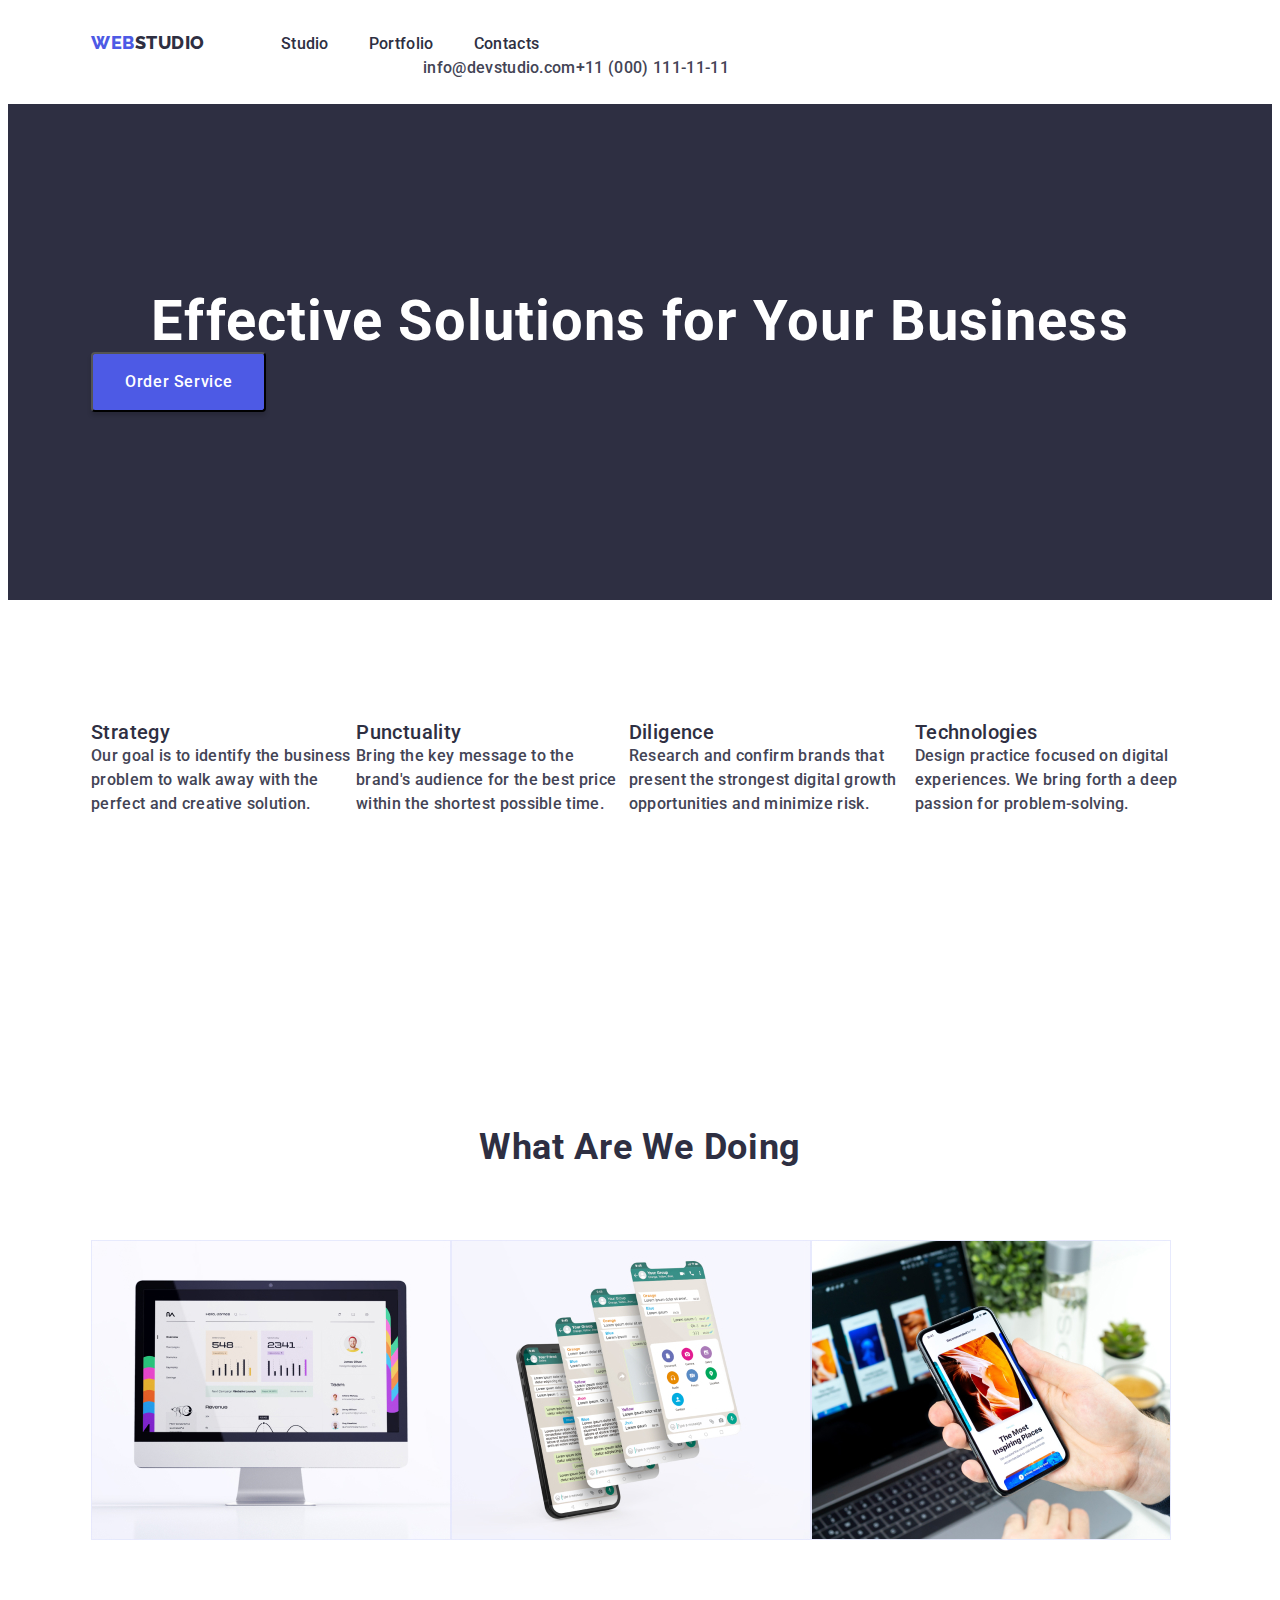
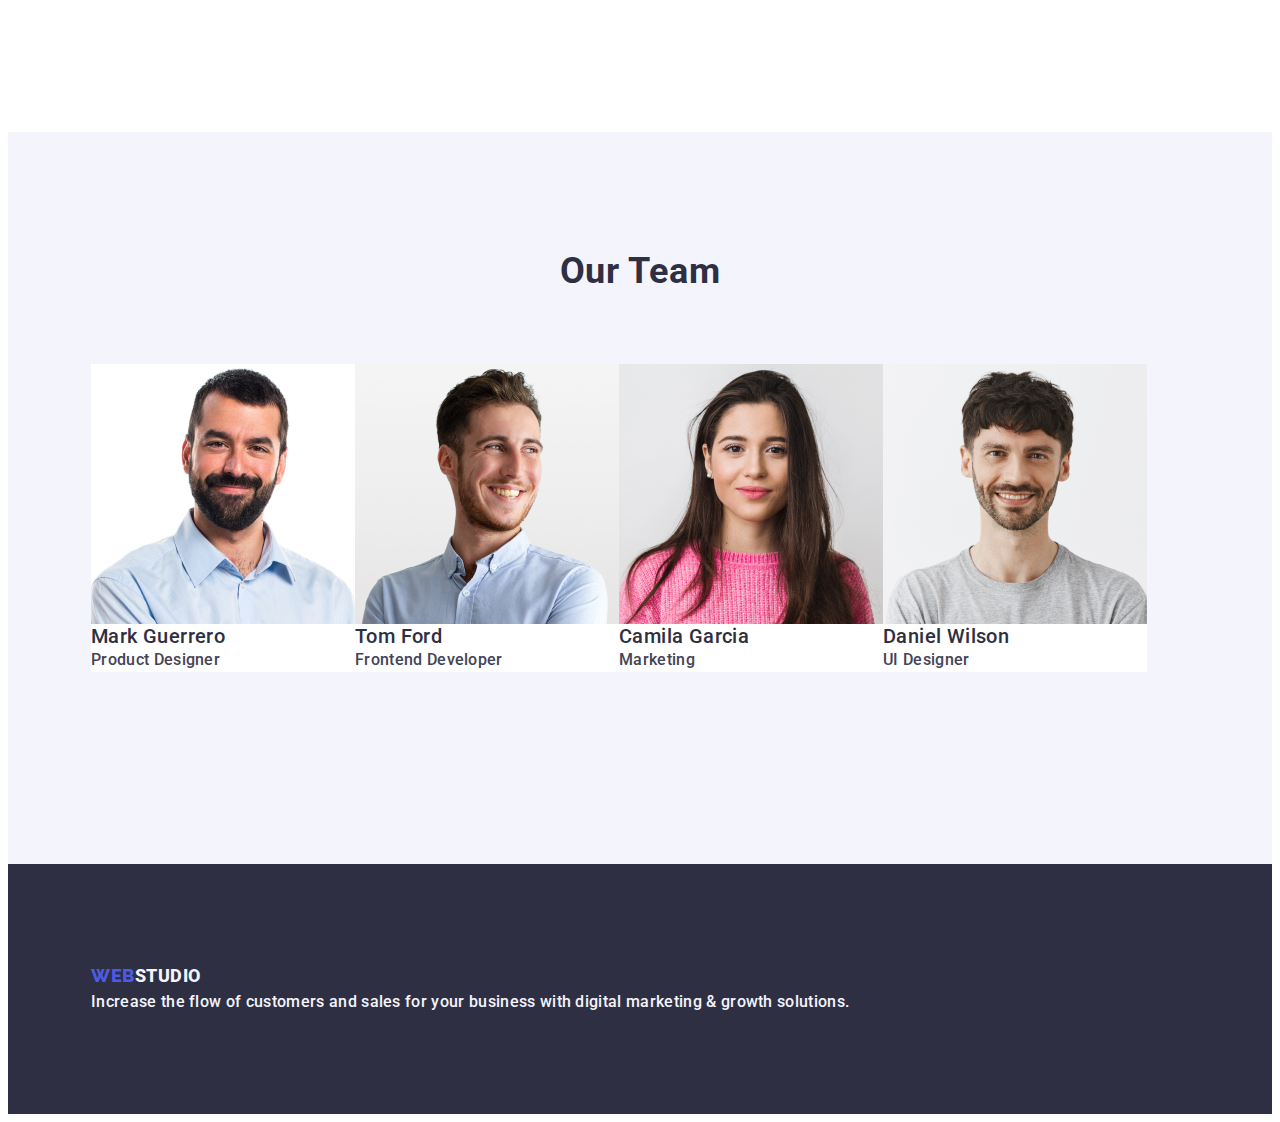
==== index.html @ ac069ff2 "last one" ====
<!DOCTYPE html>
<html lang="en">
  <head>
    <meta charset="UTF-8" />
    <meta name="viewport" content="width=device-width, initial-scale=1.0" />
    <link
      rel="stylesheet"
      href="https://cdnjs.cloudflare.com/ajax/libs/modern-normalize/2.0.0/modern-normalize.min.css"
      integrity="sha512-4xo8blKMVCiXpTaLzQSLSw3KFOVPWhm/TRtuPVc4WG6kUgjH6J03IBuG7JZPkcWMxJ5huwaBpOpnwYElP/m6wg=="
      crossorigin="anonymous"
      referrerpolicy="no-referrer"
    />
    <link rel="stylesheet" href="./css/styles.css" />
    <link rel="preconnect" href="https://fonts.googleapis.com" />
    <link rel="preconnect" href="https://fonts.gstatic.com" crossorigin />
    <link
      href="https://fonts.googleapis.com/css2?family=Raleway:wght@800&family=Roboto:wght@400;500;700;900&display=swap"
      rel="stylesheet"
    />
    <title>WebStudio</title>
  </head>
  <body>
    <header class="header">
      <div class="container">
        <nav class="list header-list">
          <a href="./index.html" class="header-logo link list"
            >Web<span class="logo-span">Studio</span></a
          >
          <ul class="list header-list">
            <li class="header-menu-item">
              <a href="./index.html" class="link">Studio</a>
            </li>
            <li class="header-menu-item">
              <a href="./portfolio.html" class="link">Portfolio</a>
            </li>
            <li class="header-menu-item">
              <a href="" class="link">Contacts</a>
            </li>
          </ul>
        </nav>
        <address class="address">
          <ul class="list header-list">
            <li class="header-address">
              <a href="mailto:info@devstudio.com" class="link"
                >info@devstudio.com</a
              >
            </li>
            <li class="header-address">
              <a href="tel:+110001111111" class="link">+11 (000) 111-11-11</a>
            </li>
          </ul>
        </address>
      </div>
    </header>
    <main class="main">
      <!-- Section-1 -->
      <section class="section-one">
        <div class="container">
          <h1 class="main-title">Effective Solutions for Your Business</h1>
          <button type="button" class="text-btn">Order Service</button>
        </div>
      </section>
      <!-- Section-2 -->
      <section class="section-two">
        <div class="container">
          <h2 class="visually-hidden">Tittle 2 Test</h2>
          <ul class="section-list list">
            <li>
              <h3 class="main-title-list">Strategy</h3>
              <p class="main-text">
                Our goal is to identify the business problem to walk away with
                the perfect and creative solution.
              </p>
            </li>
            <li>
              <h3 class="main-title-list">Punctuality</h3>
              <p class="main-text">
                Bring the key message to the brand's audience for the best price
                within the shortest possible time.
              </p>
            </li>
            <li>
              <h3 class="main-title-list">Diligence</h3>
              <p class="main-text">
                Research and confirm brands that present the strongest digital
                growth opportunities and minimize risk.
              </p>
            </li>
            <li>
              <h3 class="main-title-list">Technologies</h3>
              <p class="main-text">
                Design practice focused on digital experiences. We bring forth a
                deep passion for problem-solving.
              </p>
            </li>
          </ul>
        </div>
      </section>
      <!-- Section-3 -->
      <section class="section-three">
        <div class="container">
          <h2 class="main-title-text">What are we doing</h2>
          <ul class="section-list list">
            <li class="link-communications">
              <img src="./images/Rectangle71.jpg" alt="computer" width="360" />
            </li>
            <li class="link-communications">
              <img
                src="./images/Rectangle71-2.jpg"
                alt="telephone"
                width="360"
              />
            </li>
            <li class="link-communications">
              <img
                src="./images/Rectangle-3.jpg"
                alt="phone-and-computer"
                width="360"
              />
            </li>
          </ul>
        </div>
      </section>
      <!-- Section-4 -->
      <section class="section-team">
        <div class="container">
          <h2 class="main-title-text">Our Team</h2>
          <ul class="section-list list">
            <li class="section-item">
              <img src="./images/img-1.jpg" alt="man" width="264" />
              <h3 class="main-title-list">Mark Guerrero</h3>
              <p class="text-description">Product Designer</p>
            </li>
            <li class="section-item">
              <img src="./images/img-2.jpg" alt="man" width="264" />
              <h3 class="main-title-list">Tom Ford</h3>
              <p class="text-description">Frontend Developer</p>
            </li>
            <li class="section-item">
              <img src="./images/img-3.jpg" alt="women" width="264" />
              <h3 class="main-title-list">Camila Garcia</h3>
              <p class="text-description">Marketing</p>
            </li>
            <li class="section-item">
              <img src="./images/img-4.jpg" alt="man" width="264" />
              <h3 class="main-title-list">Daniel Wilson</h3>
              <p class="text-description">UI Designer</p>
            </li>
          </ul>
        </div>
      </section>
    </main>
    <footer class="footer">
      <div class="container">
        <a class="header-logo link list" href="./index.html"
          >Web<span class="logo-footer">Studio</span></a
        >
        <p class="footer-text">
          Increase the flow of customers and sales for your business with
          digital marketing & growth solutions.
        </p>
      </div>
    </footer>
  </body>
</html>
---- css/styles.css ----
*,
*::before,
*::after {
  box-sizing: border-box;
  /* width: 1440px; */
}
body {
  font-family: var(--font-primary);
  color: var(--slate);
  background-color: var(--white);
  line-height: 1.66;
  font-weight: 500;
}
:root {
  --font-primary: "Roboto", sans-serif;
  --cloud: #f4f4fd;
  --cornflower: #e7e9fc;
  --iris: #4d5ae5;
  --ocean: #404bbf;
  --navyblue: #2e2f42;
  --green: #31d0aa;
  --slate: #434455;
  --lightslate: #8e8f99;
  --navyblue-modal: rgba(46, 47, 66, 0.4);
  --grey: rgba(46, 47, 66, 0.7);
  --white: #fff;
}
li {
  list-style: none;
  /* list-style-type: none; */
}
.list {
  list-style: none;
  list-style-type: none;
}
.link {
  text-decoration: none;
  color: inherit;
}
button {
  cursor: pointer;
}
.logo-span {
  color: #2e2f42;
}
p,
h1,
h2,
h3,
h4,
h5,
h6 {
  margin-bottom: 0;
  margin-top: 0;
}
ul,
ol {
  margin-bottom: 0;
  margin-top: 0;
  padding-left: 0;
}
img {
  display: block;
  max-width: 100%;
  height: auto;
}
.container {
  max-width: 1128px;
  padding: 0 15px;
  margin: 0 auto;
}

.visually-hidden {
  position: absolute;
  width: 1px;
  height: 1px;
  margin: -1px;
  border: 0;
  padding: 0;
  white-space: nowrap;
  clip-path: inset(100%);
  clip: rect(0 0 0 0);
  overflow: hidden;
}
/* ---------HEADER------------ */
.header {
  background-color: var(--white, #fff);
  padding-bottom: 24px;
  padding-top: 24px;
}
.address {
  font-style: normal;
  padding-left: 332px;
}
.header-logo {
  color: var(--iris, #4d5ae5);
  font-family: "Raleway", sans-serif;
  font-weight: 800;
  font-size: 18px;
  line-height: 1.17;
  letter-spacing: 0.03em;
  text-transform: uppercase;
  padding-right: 76px;
}
.logo-span {
  color: var(--navyblue, #2e2f42);
  font-family: "Raleway", sans-serif;
  font-size: 18px;
  line-height: 1.16;
  letter-spacing: 0.03em;
  text-transform: uppercase;
}
.header-list {
  display: flex;
}
.header-menu-item {
  color: var(--navyblue, #2e2f42);
  font-family: var(--font-primary);
  font-size: 16px;
  line-height: 1.5;
  letter-spacing: 0.02em;
  padding-right: 40px;
}
.header-address {
  color: var(--slate, #434455);
  font-family: var(--font-primary);
  font-size: 16px;
  line-height: 1.5;
  letter-spacing: 0.02em;
}
.link:hover,
.link:focus {
  color: #404bbf;
}
/* -------------MAIN----------- */

.main-title {
  color: var(--white, #fff);
  font-family: var(--font-primary);
  font-size: 56px;
  line-height: 1.07;
  letter-spacing: 0.02em;
  text-align: center;
}
.text-btn {
  color: var(--white, #fff);
  font-family: var(--font-primary);
  font-size: 16px;
  font-weight: 500;
  line-height: 1.5;
  letter-spacing: 0.04em;
  background-color: #4d5ae5;
  cursor: pointer;
  display: inline-flex;
  padding: 16px 32px;
  align-items: flex-start;
  gap: 10px;
  border-radius: 4px;
  box-shadow: 0px 4px 4px 0px rgba(0, 0, 0, 0.15);
}
.btn-item {
  font-family: "Roboto", sans-serif;
  font-weight: 500;
  font-size: 16px;
  line-height: 1.5;
  letter-spacing: 0.04em;
  color: #4d5ae5;
  background-color: #f4f4fd;
  cursor: pointer;
}
.btn-item:hover {
  color: #ffffff;
  background-color: #404bbf;
}
.btn-item:focus {
  color: #ffffff;
  background-color: #404bbf;
}
.section-list {
  padding-bottom: 72px;
}
.text-btn:hover,
.text-btn:focus {
  background-color: #404bbf;
}
.main-title-list {
  color: var(--navyblue, #2e2f42);
  font-family: var(--font-primary);
  font-weight: 500;
  font-size: 20px;
  line-height: 1.2;
  letter-spacing: 0.02em;
}
.main-text {
  color: var(--slate, #434455);
  font-family: var(--font-primary);
  font-size: 16px;
  line-height: 1.5;
  letter-spacing: 0.02em;
}
.main-title-text {
  color: var(--navyblue, #2e2f42);
  font-family: var(--font-primary);
  font-size: 36px;
  line-height: 1.11;
  letter-spacing: 0.02em;
  text-transform: capitalize;
  text-align: center;
  padding-bottom: 72px;
}

.section-list {
  display: flex;
  max-width: 1128px;
  height: auto;
}

.portfolio-title {
  color: var(--navyblue, #2e2f42);
  font-family: "Roboto", sans-serif;
  font-weight: 500;
  font-size: 20px;
  line-height: 1.2;
  letter-spacing: 0.02em;
}
.portfolio-paragraph {
  color: var(--slate, #434455);
  font-family: "Roboto", sans-serif;
  font-size: 16px;
  line-height: 1.5;
  letter-spacing: 0.02em;
}
.text-description {
  color: var(--slate, #434455);
  font-family: var(--font-primary);
  font-size: 16px;
  line-height: 1.5;
  letter-spacing: 0.02em;
}
.section-item {
  background: var(--white, #fff);
}
.img-portfolio {
  display: flex;
  width: 360px;
  height: 420px;
  padding-bottom: 0px;
  flex-direction: column;
  align-items: flex-start;
  gap: 32px;
  flex-shrink: 0;
  border: 1px solid var(--cornflower, #e7e9fc);
  background: var(--white, #fff);
}
/* ---------Section----------- */

.section-one {
  background: var(--navyblue, #2e2f42);
  padding-top: 188px;
  padding-bottom: 188px;
}
.section-two {
  background: #fff;
  padding-top: 120px;
  padding-bottom: 120px;
}

.section-three {
  background: #fff;
  padding-top: 120px;
  padding-bottom: 120px;
}

.section-team {
  background: var(--cloud, #f4f4fd);
  padding-top: 120px;
  padding-bottom: 120px;
}

.section-portfolio {
  background: #fff;
  padding-top: 120px;
  padding-bottom: 96px;
}
/* --------FOOTER---------- */
.footer {
  background: var(--navyblue, #2e2f42);
  padding-top: 100px;
  padding-bottom: 100px;
}
.logo-footer {
  color: var(--cloud, #f4f4fd);
  font-family: var(--font-primary);
  font-size: 18px;
  font-weight: 800;
  line-height: 1.17;
  letter-spacing: 0.03em;
  text-transform: uppercase;
}
.footer-text {
  line-height: 1.5;
  color: #f4f4fd;
  letter-spacing: 0.02em;
}
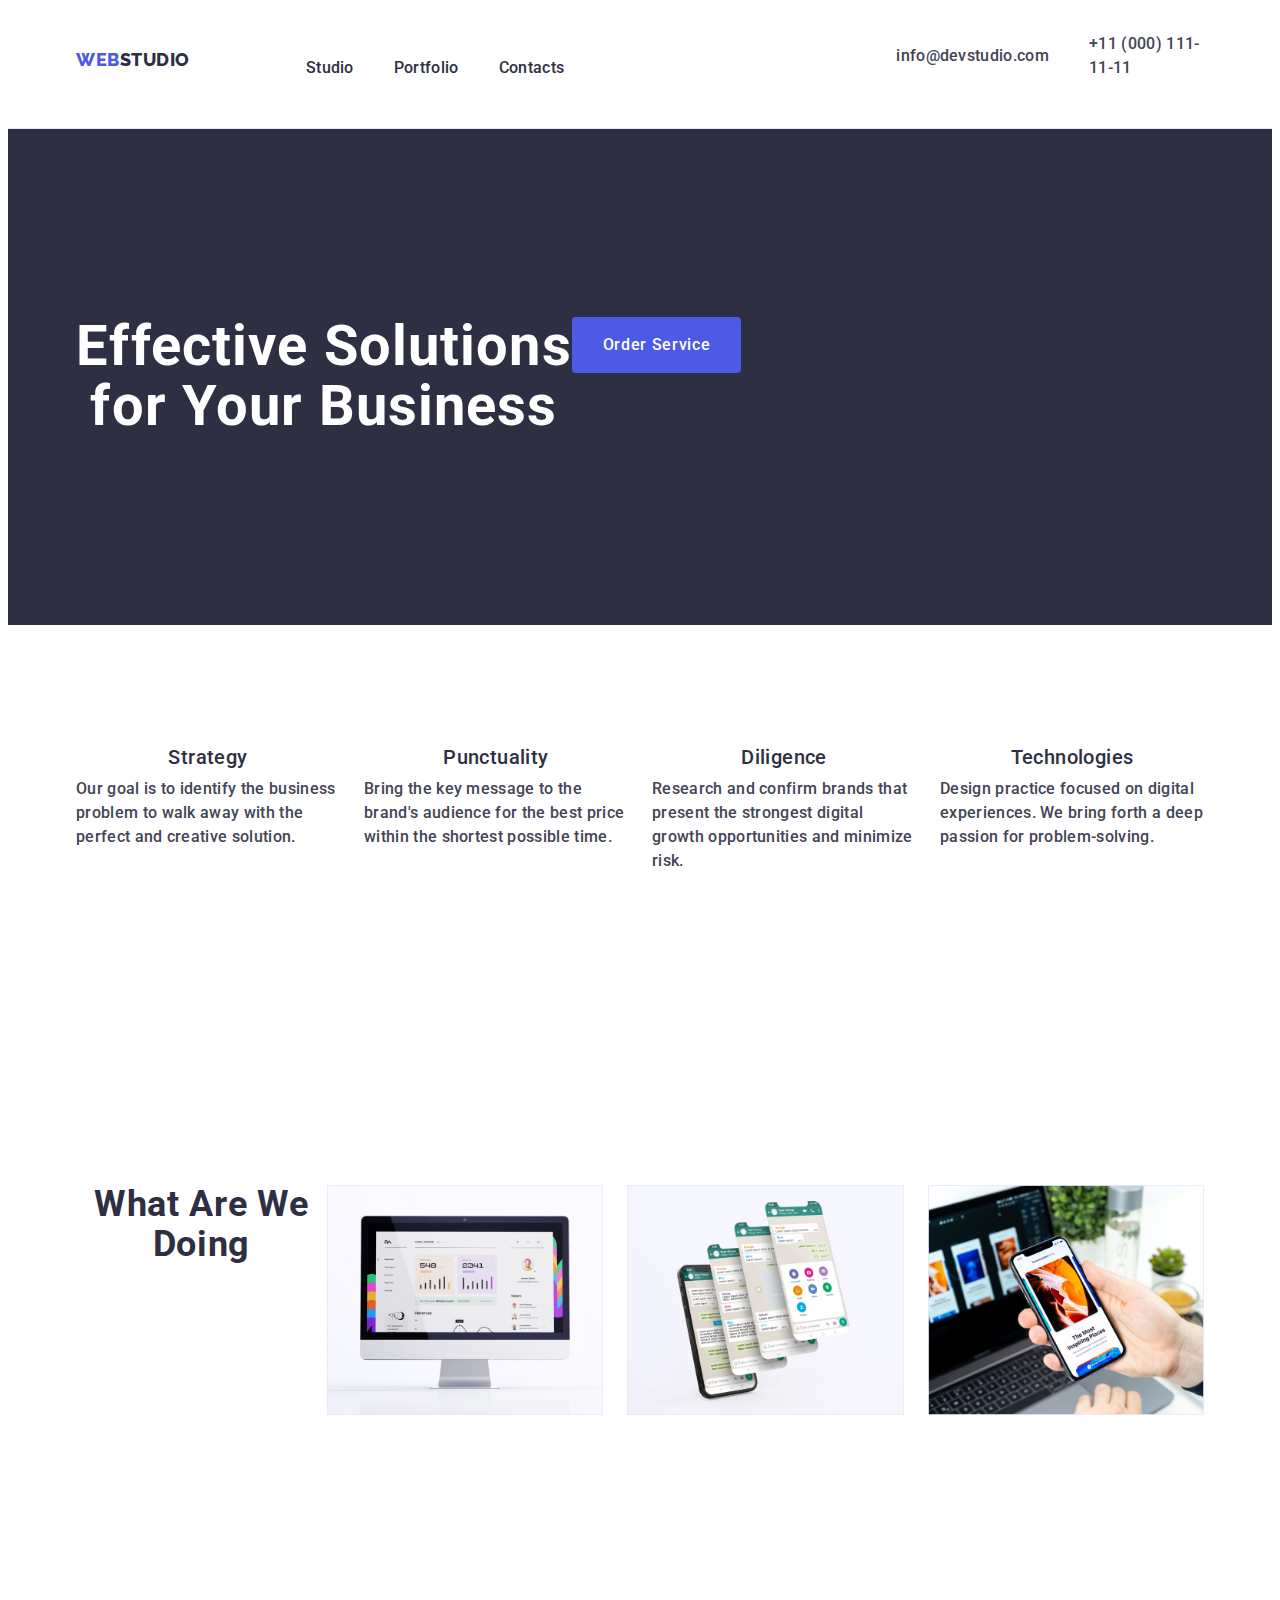
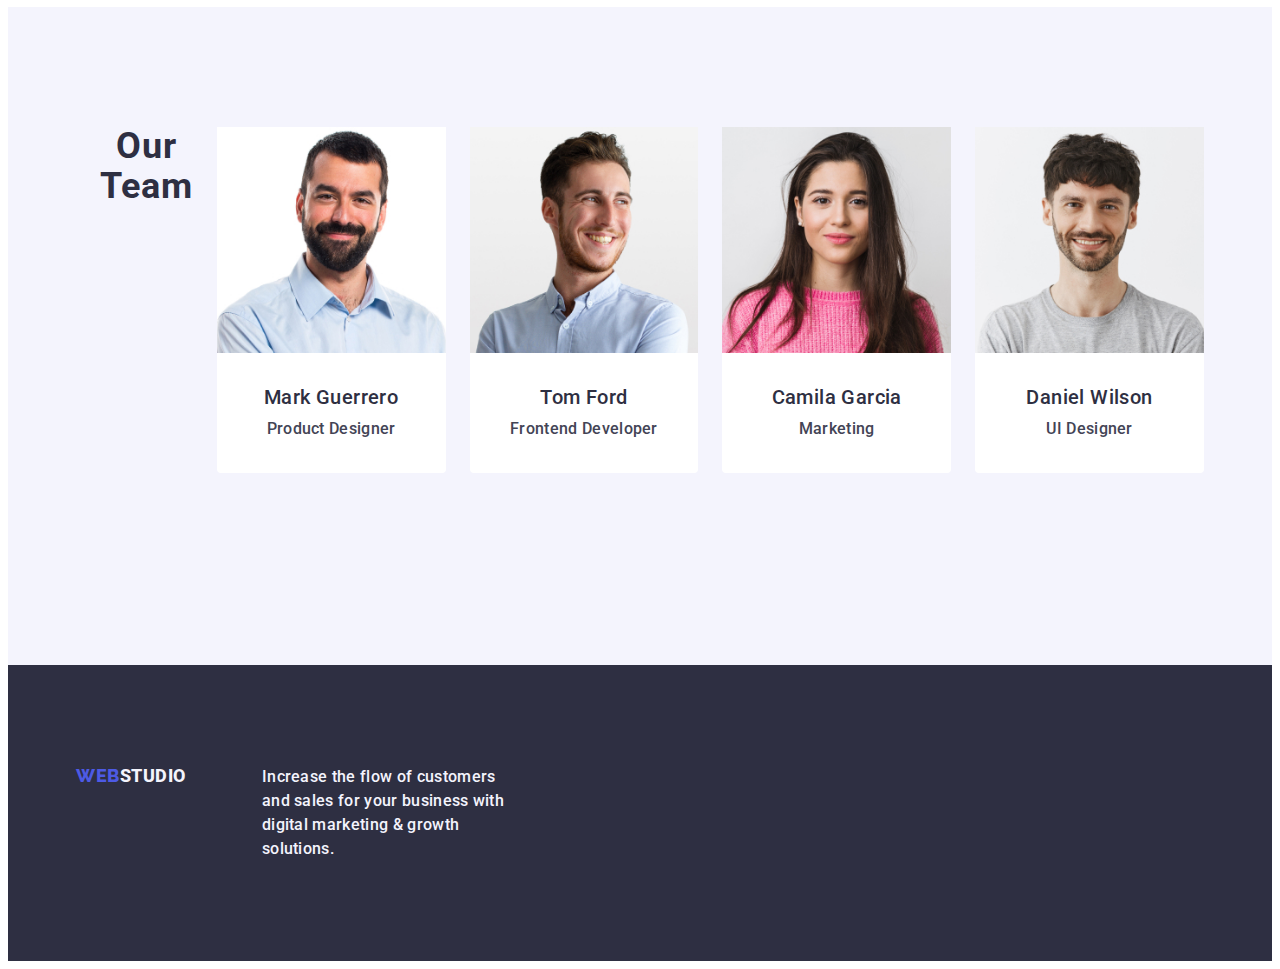
==== commit dc8a1cae: "lets go man" ====
--- a/index.html
+++ b/index.html
@@ -65,28 +65,28 @@
         <div class="container">
           <h2 class="visually-hidden">Tittle 2 Test</h2>
           <ul class="section-list list">
-            <li>
+            <li class="section-two-link">
               <h3 class="main-title-list">Strategy</h3>
               <p class="main-text">
                 Our goal is to identify the business problem to walk away with
                 the perfect and creative solution.
               </p>
             </li>
-            <li>
+            <li class="section-two-link">
               <h3 class="main-title-list">Punctuality</h3>
               <p class="main-text">
                 Bring the key message to the brand's audience for the best price
                 within the shortest possible time.
               </p>
             </li>
-            <li>
+            <li class="section-two-link">
               <h3 class="main-title-list">Diligence</h3>
               <p class="main-text">
                 Research and confirm brands that present the strongest digital
                 growth opportunities and minimize risk.
               </p>
             </li>
-            <li>
+            <li class="section-two-link">
               <h3 class="main-title-list">Technologies</h3>
               <p class="main-text">
                 Design practice focused on digital experiences. We bring forth a
@@ -128,23 +128,31 @@
           <ul class="section-list list">
             <li class="section-item">
               <img src="./images/img-1.jpg" alt="man" width="264" />
-              <h3 class="main-title-list">Mark Guerrero</h3>
-              <p class="text-description">Product Designer</p>
+              <div class="our-team">
+                <h3 class="main-title-list">Mark Guerrero</h3>
+                <p class="text-description">Product Designer</p>
+              </div>
             </li>
             <li class="section-item">
               <img src="./images/img-2.jpg" alt="man" width="264" />
-              <h3 class="main-title-list">Tom Ford</h3>
-              <p class="text-description">Frontend Developer</p>
+              <div class="our-team">
+                <h3 class="main-title-list">Tom Ford</h3>
+                <p class="text-description">Frontend Developer</p>
+              </div>
             </li>
             <li class="section-item">
               <img src="./images/img-3.jpg" alt="women" width="264" />
-              <h3 class="main-title-list">Camila Garcia</h3>
-              <p class="text-description">Marketing</p>
+              <div class="our-team">
+                <h3 class="main-title-list">Camila Garcia</h3>
+                <p class="text-description">Marketing</p>
+              </div>
             </li>
             <li class="section-item">
               <img src="./images/img-4.jpg" alt="man" width="264" />
-              <h3 class="main-title-list">Daniel Wilson</h3>
-              <p class="text-description">UI Designer</p>
+              <div class="our-team">
+                <h3 class="main-title-list">Daniel Wilson</h3>
+                <p class="text-description">UI Designer</p>
+              </div>
             </li>
           </ul>
         </div>
--- a/css/styles.css
+++ b/css/styles.css
@@ -2,7 +2,6 @@
 *::before,
 *::after {
   box-sizing: border-box;
-  /* width: 1440px; */
 }
 body {
   font-family: var(--font-primary);
@@ -65,7 +64,8 @@
   height: auto;
 }
 .container {
-  max-width: 1128px;
+  display: flex;
+  max-width: 1158px;
   padding: 0 15px;
   margin: 0 auto;
 }
@@ -84,6 +84,7 @@
 }
 /* ---------HEADER------------ */
 .header {
+  border-bottom: 1px solid #e7e9fc;
   background-color: var(--white, #fff);
   padding-bottom: 24px;
   padding-top: 24px;
@@ -100,7 +101,9 @@
   line-height: 1.17;
   letter-spacing: 0.03em;
   text-transform: uppercase;
-  padding-right: 76px;
+  margin-right: 76px;
+  margin-bottom: 16px;
+  display: inline-block;
 }
 .logo-span {
   color: var(--navyblue, #2e2f42);
@@ -112,6 +115,8 @@
 }
 .header-list {
   display: flex;
+  align-items: center;
+  gap: 40px;
 }
 .header-menu-item {
   color: var(--navyblue, #2e2f42);
@@ -119,7 +124,7 @@
   font-size: 16px;
   line-height: 1.5;
   letter-spacing: 0.02em;
-  padding-right: 40px;
+  padding: 24px 0;
 }
 .header-address {
   color: var(--slate, #434455);
@@ -135,6 +140,7 @@
 /* -------------MAIN----------- */
 
 .main-title {
+  max-width: 496px;
   color: var(--white, #fff);
   font-family: var(--font-primary);
   font-size: 56px;
@@ -143,6 +149,12 @@
   text-align: center;
 }
 .text-btn {
+  display: block;
+  min-width: 169px;
+  height: 56px;
+  border: none;
+  border-radius: 4px;
+  cursor: pointer;
   color: var(--white, #fff);
   font-family: var(--font-primary);
   font-size: 16px;
@@ -150,15 +162,17 @@
   line-height: 1.5;
   letter-spacing: 0.04em;
   background-color: #4d5ae5;
-  cursor: pointer;
-  display: inline-flex;
-  padding: 16px 32px;
-  align-items: flex-start;
-  gap: 10px;
+}
+.btn-list {
+  display: flex;
+  justify-content: center;
+  gap: 24px;
+  margin-bottom: 72px;
+}
+.btn-item {
+  padding: 12px 24px;
+  border: 1px solid #e7e9fc;
   border-radius: 4px;
-  box-shadow: 0px 4px 4px 0px rgba(0, 0, 0, 0.15);
-}
-.btn-item {
   font-family: "Roboto", sans-serif;
   font-weight: 500;
   font-size: 16px;
@@ -171,19 +185,39 @@
 .btn-item:hover {
   color: #ffffff;
   background-color: #404bbf;
+  border: 1px solid transparent;
 }
 .btn-item:focus {
   color: #ffffff;
   background-color: #404bbf;
+  border: 1px solid transparent;
 }
 .section-list {
+  display: flex;
   padding-bottom: 72px;
+  gap: 24px;
+}
+.section-two-link {
+  width: calc((100% - 72px) / 4);
+}
+.link-communications {
+  width: calc((100% - 48px) / 3);
+}
+.section-item {
+  background: var(--white, #fff);
+  width: calc((100% - 72px) / 4);
+  border-radius: 0px 0px 4px 4px;
+}
+.our-team {
+  padding: 32px 0;
 }
 .text-btn:hover,
 .text-btn:focus {
   background-color: #404bbf;
 }
 .main-title-list {
+  margin-bottom: 8px;
+  text-align: center;
   color: var(--navyblue, #2e2f42);
   font-family: var(--font-primary);
   font-weight: 500;
@@ -206,13 +240,14 @@
   letter-spacing: 0.02em;
   text-transform: capitalize;
   text-align: center;
-  padding-bottom: 72px;
+  margin-bottom: 72px;
 }
 
 .section-list {
   display: flex;
   max-width: 1128px;
   height: auto;
+  gap: 24px;
 }
 
 .portfolio-title {
@@ -222,6 +257,7 @@
   font-size: 20px;
   line-height: 1.2;
   letter-spacing: 0.02em;
+  margin-bottom: 8px;
 }
 .portfolio-paragraph {
   color: var(--slate, #434455);
@@ -236,24 +272,23 @@
   font-size: 16px;
   line-height: 1.5;
   letter-spacing: 0.02em;
-}
-.section-item {
-  background: var(--white, #fff);
+  text-align: center;
+}
+.portfolio-list {
+  display: flex;
+  flex-wrap: wrap;
+  column-gap: 24px;
+  row-gap: 48px;
 }
 .img-portfolio {
-  display: flex;
-  width: 360px;
-  height: 420px;
-  padding-bottom: 0px;
-  flex-direction: column;
-  align-items: flex-start;
-  gap: 32px;
-  flex-shrink: 0;
-  border: 1px solid var(--cornflower, #e7e9fc);
-  background: var(--white, #fff);
+  width: calc((100% - 48px) / 3);
+}
+.container-portfolio {
+  padding: 32px 16px;
+  border: 1px solid #e7e9fc;
+  border-top: none;
 }
 /* ---------Section----------- */
-
 .section-one {
   background: var(--navyblue, #2e2f42);
   padding-top: 188px;
@@ -279,8 +314,8 @@
 
 .section-portfolio {
   background: #fff;
-  padding-top: 120px;
-  padding-bottom: 96px;
+  padding-top: 96px;
+  padding-bottom: 120px;
 }
 /* --------FOOTER---------- */
 .footer {
@@ -301,4 +336,5 @@
   line-height: 1.5;
   color: #f4f4fd;
   letter-spacing: 0.02em;
-}
+  max-width: 264px;
+}
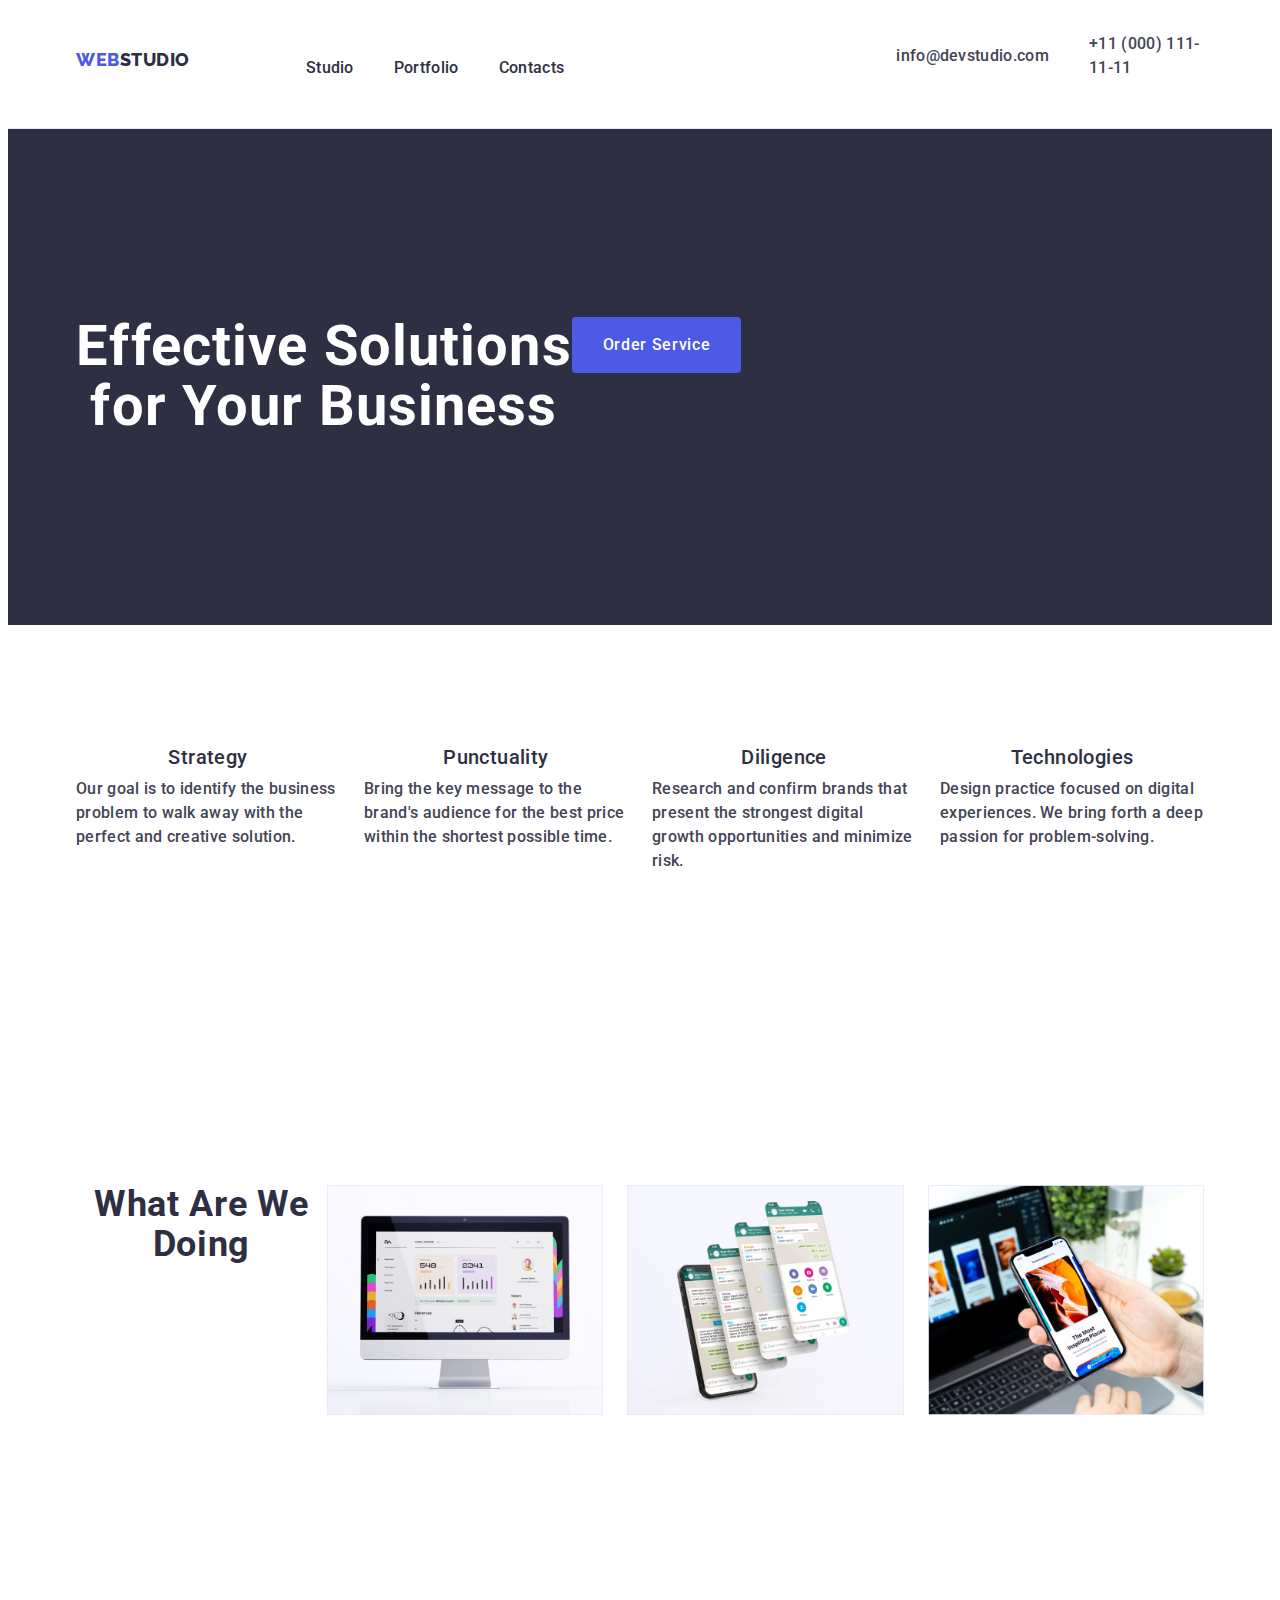
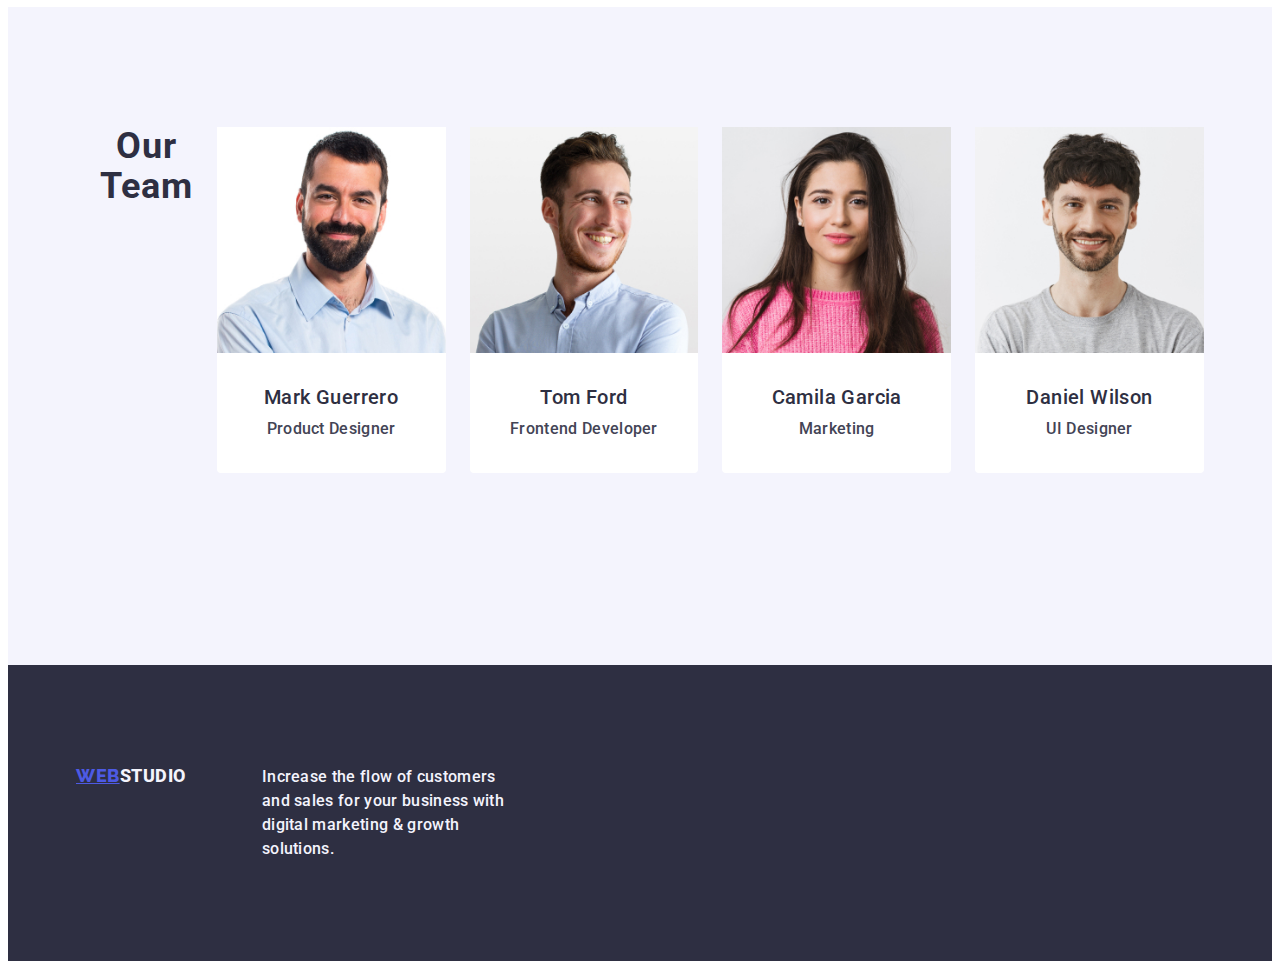
==== commit 6e94a991: "now" ====
--- a/index.html
+++ b/index.html
@@ -28,13 +28,13 @@
           >
           <ul class="list header-list">
             <li class="header-menu-item">
-              <a href="./index.html" class="link">Studio</a>
+              <a href="./index.html" class="link header-item">Studio</a>
             </li>
             <li class="header-menu-item">
-              <a href="./portfolio.html" class="link">Portfolio</a>
+              <a href="./portfolio.html" class="link header-item">Portfolio</a>
             </li>
             <li class="header-menu-item">
-              <a href="" class="link">Contacts</a>
+              <a href="" class="link header-item">Contacts</a>
             </li>
           </ul>
         </nav>
@@ -160,8 +160,8 @@
     </main>
     <footer class="footer">
       <div class="container">
-        <a class="header-logo link list" href="./index.html"
-          >Web<span class="logo-footer">Studio</span></a
+        <a class="footer-logo" href="./index.html"
+          >Web<span class="span-footer">Studio</span></a
         >
         <p class="footer-text">
           Increase the flow of customers and sales for your business with
--- a/css/styles.css
+++ b/css/styles.css
@@ -94,6 +94,7 @@
   padding-left: 332px;
 }
 .header-logo {
+  display: inline-block;
   color: var(--iris, #4d5ae5);
   font-family: "Raleway", sans-serif;
   font-weight: 800;
@@ -103,7 +104,6 @@
   text-transform: uppercase;
   margin-right: 76px;
   margin-bottom: 16px;
-  display: inline-block;
 }
 .logo-span {
   color: var(--navyblue, #2e2f42);
@@ -132,6 +132,9 @@
   font-size: 16px;
   line-height: 1.5;
   letter-spacing: 0.02em;
+}
+.header-item {
+  padding: 24px 0;
 }
 .link:hover,
 .link:focus {
@@ -279,6 +282,7 @@
   flex-wrap: wrap;
   column-gap: 24px;
   row-gap: 48px;
+  width: calc((100% - 48px) / 3);
 }
 .img-portfolio {
   width: calc((100% - 48px) / 3);
@@ -323,7 +327,8 @@
   padding-top: 100px;
   padding-bottom: 100px;
 }
-.logo-footer {
+.span-footer {
+  display: inline-block;
   color: var(--cloud, #f4f4fd);
   font-family: var(--font-primary);
   font-size: 18px;
@@ -338,3 +343,15 @@
   letter-spacing: 0.02em;
   max-width: 264px;
 }
+.footer-logo {
+  display: inline-block;
+  color: var(--iris, #4d5ae5);
+  font-family: "Raleway", sans-serif;
+  font-weight: 800;
+  font-size: 18px;
+  line-height: 1.17;
+  letter-spacing: 0.03em;
+  text-transform: uppercase;
+  margin-right: 76px;
+  margin-bottom: 16px;
+}
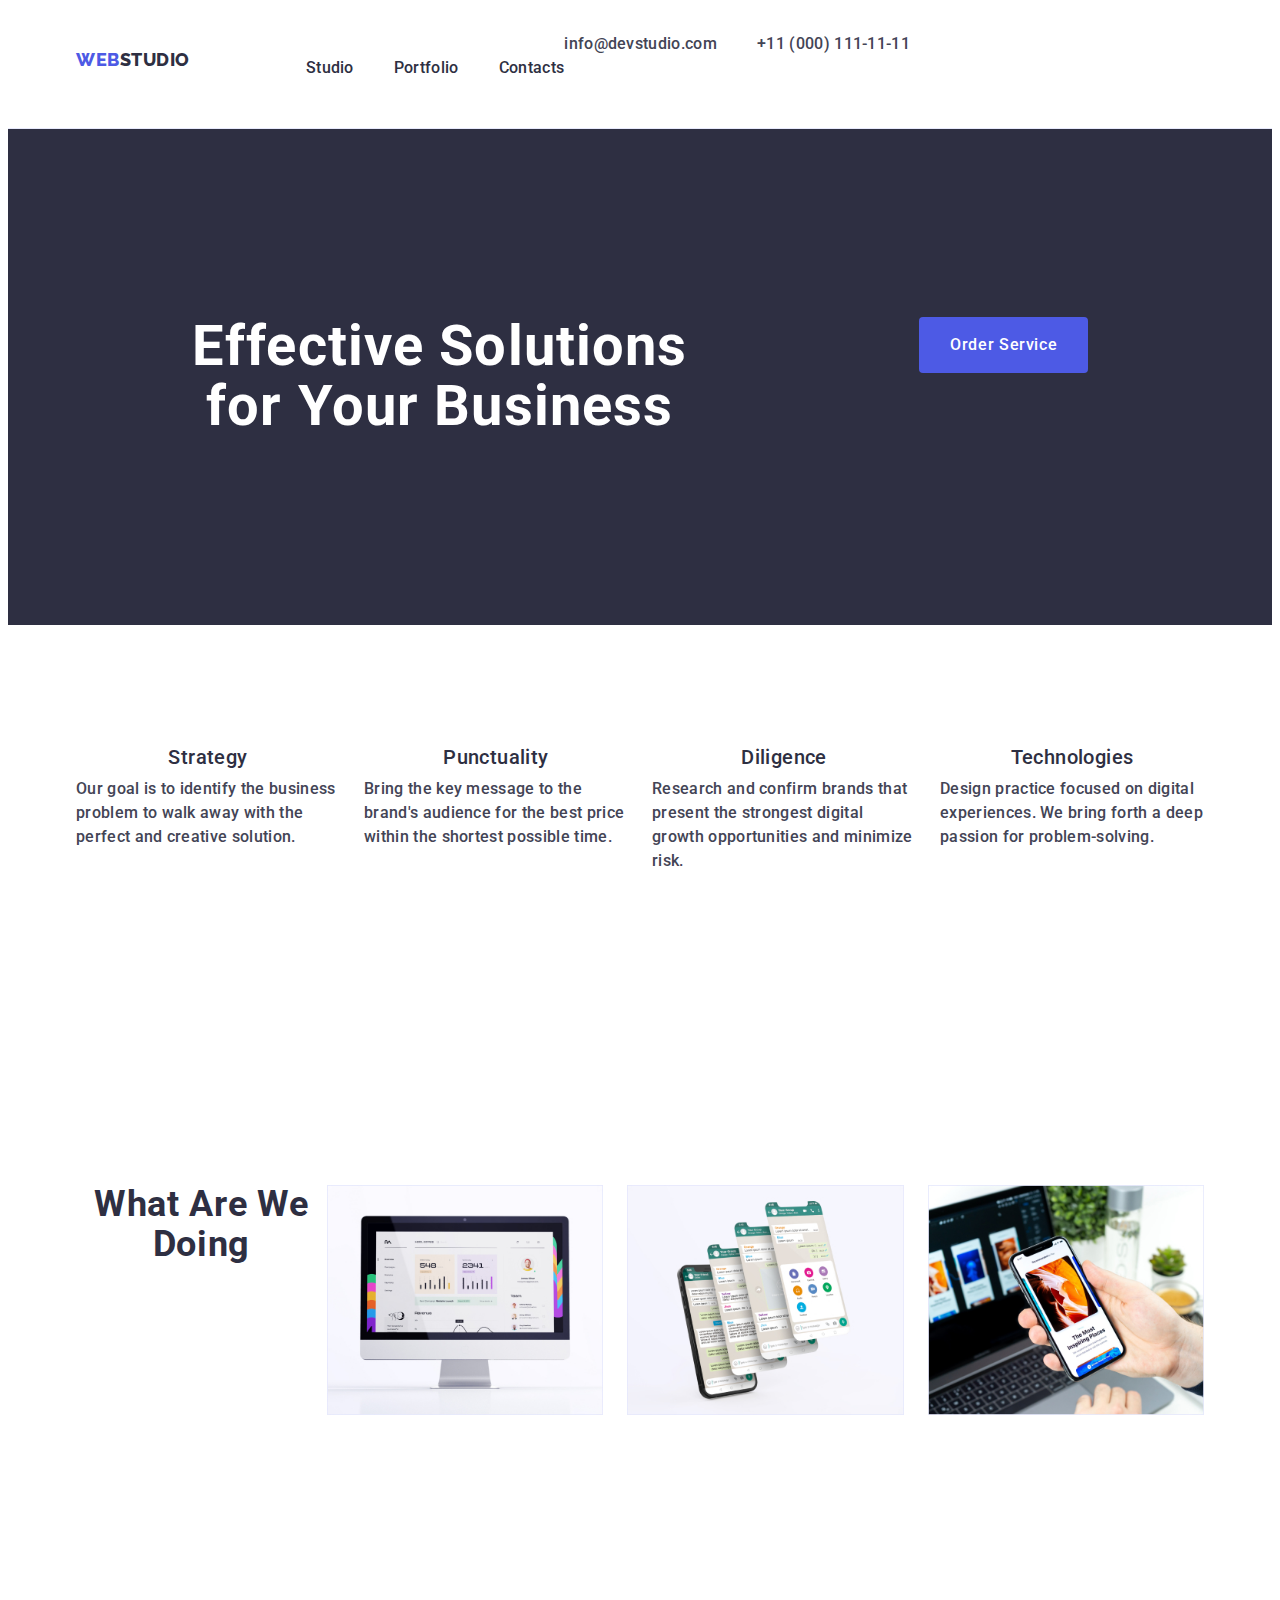
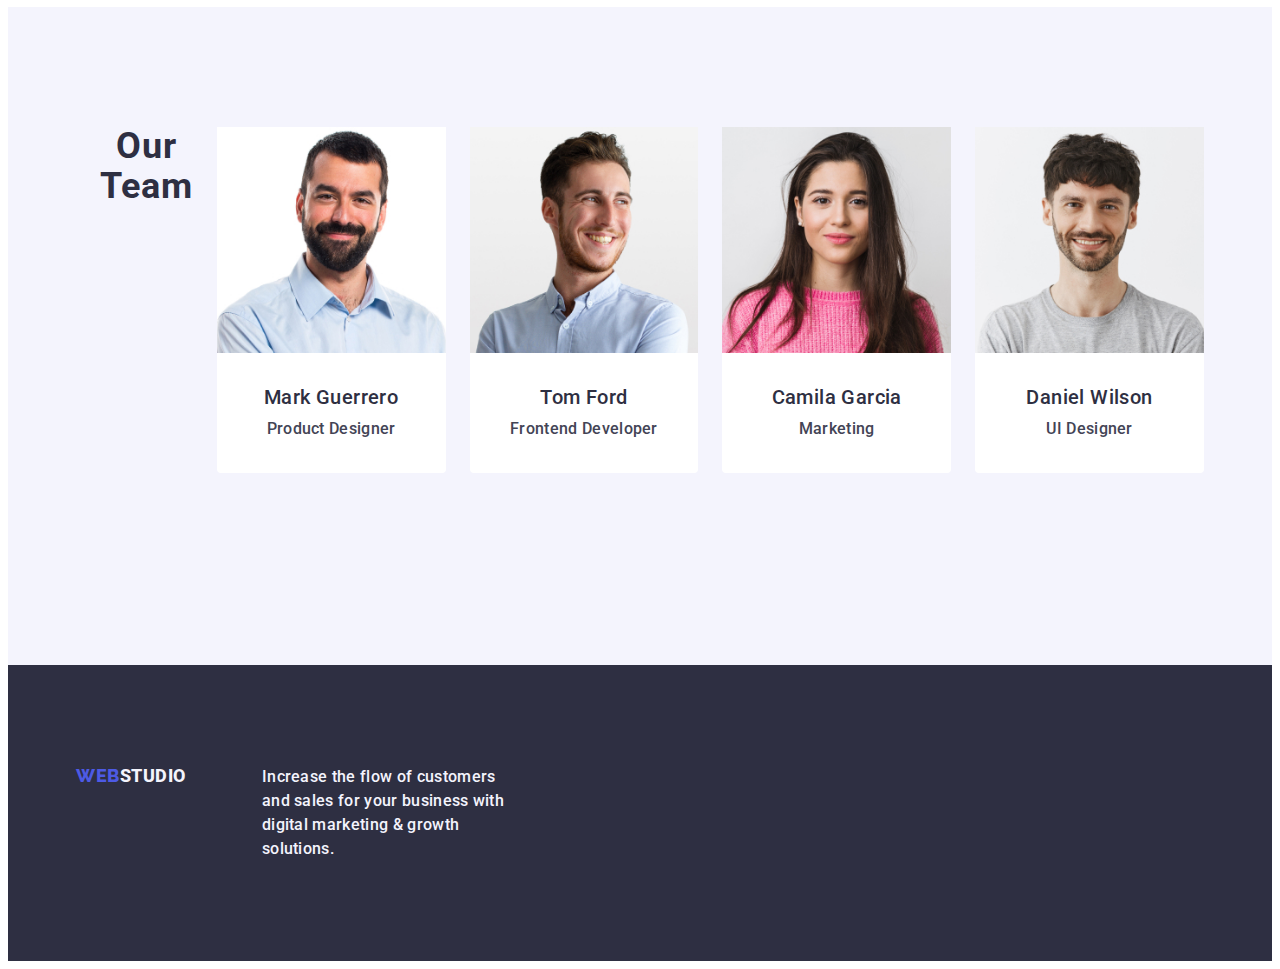
==== commit 67f26571: "done" ====
--- a/index.html
+++ b/index.html
@@ -41,12 +41,14 @@
         <address class="address">
           <ul class="list header-list">
             <li class="header-address">
-              <a href="mailto:info@devstudio.com" class="link"
+              <a href="mailto:info@devstudio.com" class="link header-item"
                 >info@devstudio.com</a
               >
             </li>
             <li class="header-address">
-              <a href="tel:+110001111111" class="link">+11 (000) 111-11-11</a>
+              <a href="tel:+110001111111" class="link header-item"
+                >+11 (000) 111-11-11</a
+              >
             </li>
           </ul>
         </address>
@@ -160,7 +162,7 @@
     </main>
     <footer class="footer">
       <div class="container">
-        <a class="footer-logo" href="./index.html"
+        <a class="link footer-logo" href="./index.html"
           >Web<span class="span-footer">Studio</span></a
         >
         <p class="footer-text">
--- a/css/styles.css
+++ b/css/styles.css
@@ -91,7 +91,6 @@
 }
 .address {
   font-style: normal;
-  padding-left: 332px;
 }
 .header-logo {
   display: inline-block;
@@ -144,6 +143,7 @@
 
 .main-title {
   max-width: 496px;
+  margin: 0 auto;
   color: var(--white, #fff);
   font-family: var(--font-primary);
   font-size: 56px;
@@ -153,6 +153,7 @@
 }
 .text-btn {
   display: block;
+  margin: 0 auto;
   min-width: 169px;
   height: 56px;
   border: none;
@@ -328,7 +329,6 @@
   padding-bottom: 100px;
 }
 .span-footer {
-  display: inline-block;
   color: var(--cloud, #f4f4fd);
   font-family: var(--font-primary);
   font-size: 18px;
@@ -345,6 +345,7 @@
 }
 .footer-logo {
   display: inline-block;
+  margin-bottom: 16px;
   color: var(--iris, #4d5ae5);
   font-family: "Raleway", sans-serif;
   font-weight: 800;
@@ -353,5 +354,4 @@
   letter-spacing: 0.03em;
   text-transform: uppercase;
   margin-right: 76px;
-  margin-bottom: 16px;
-}
+}
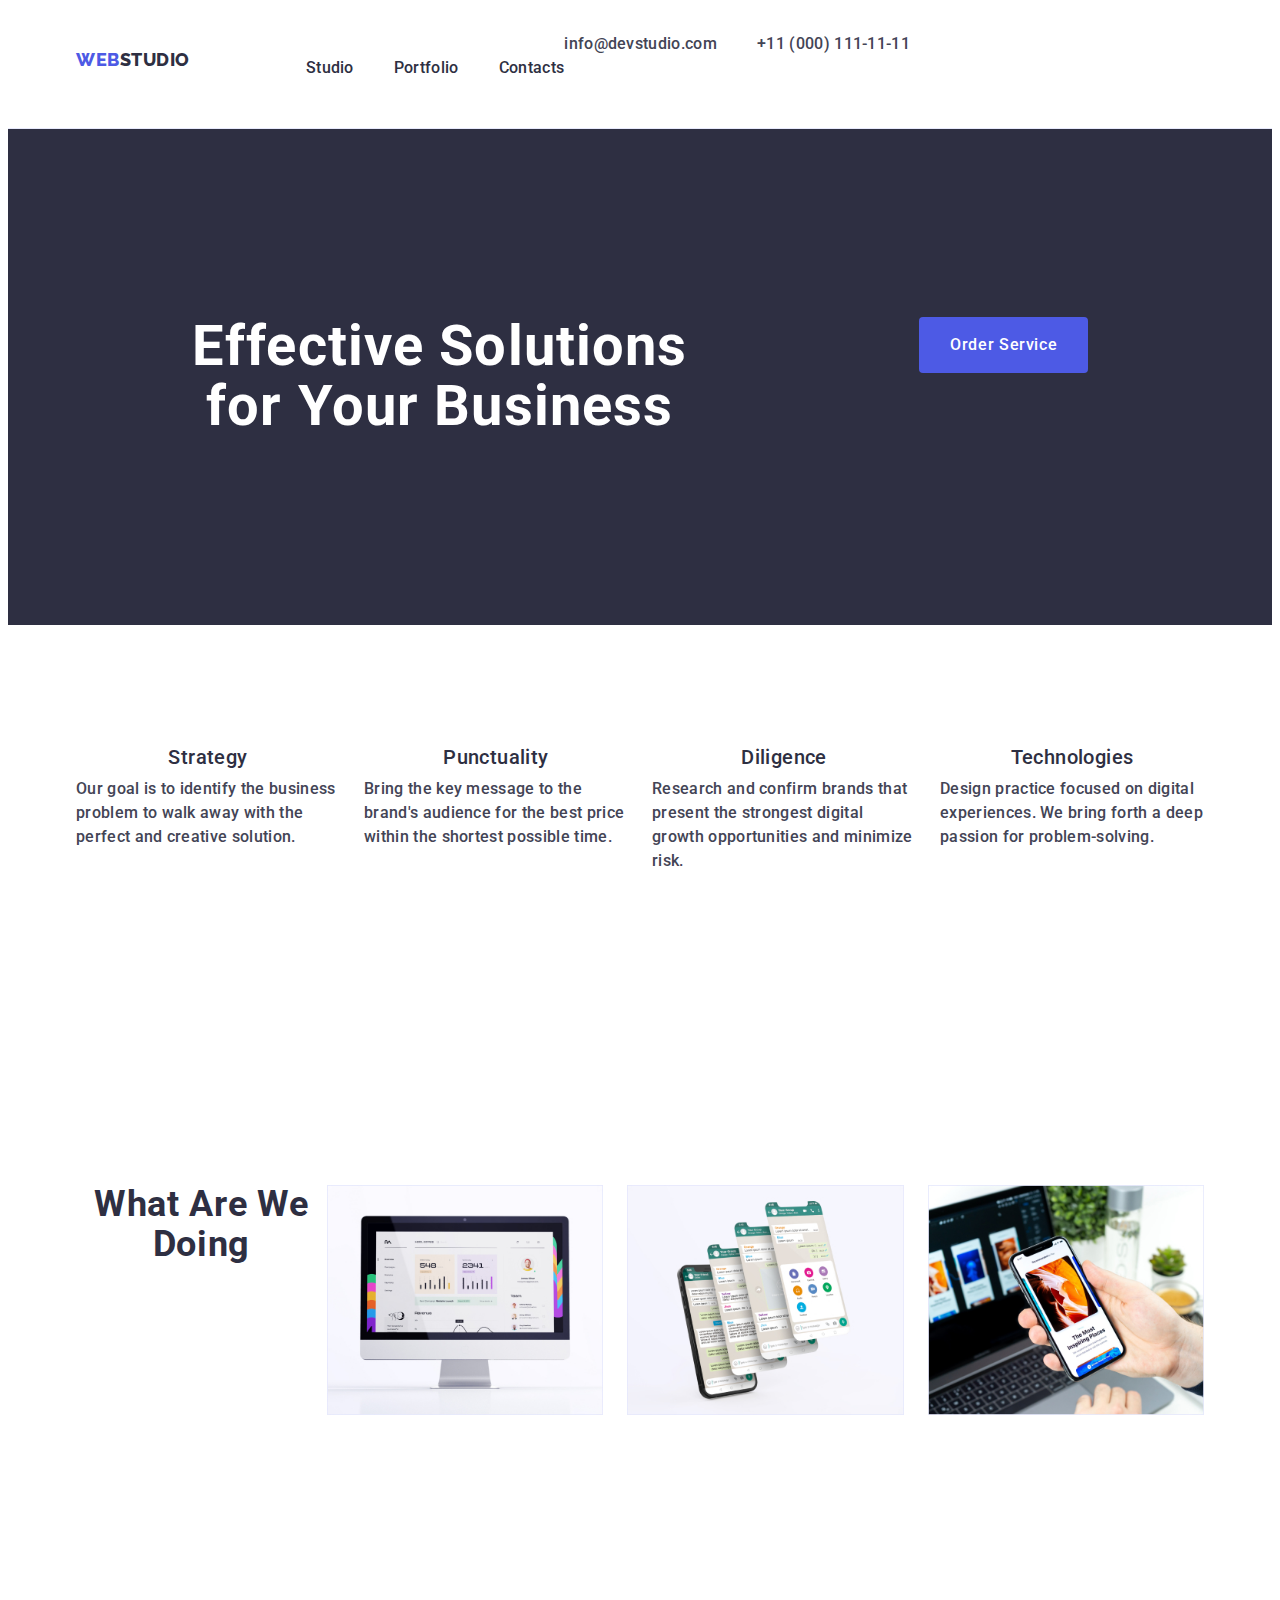
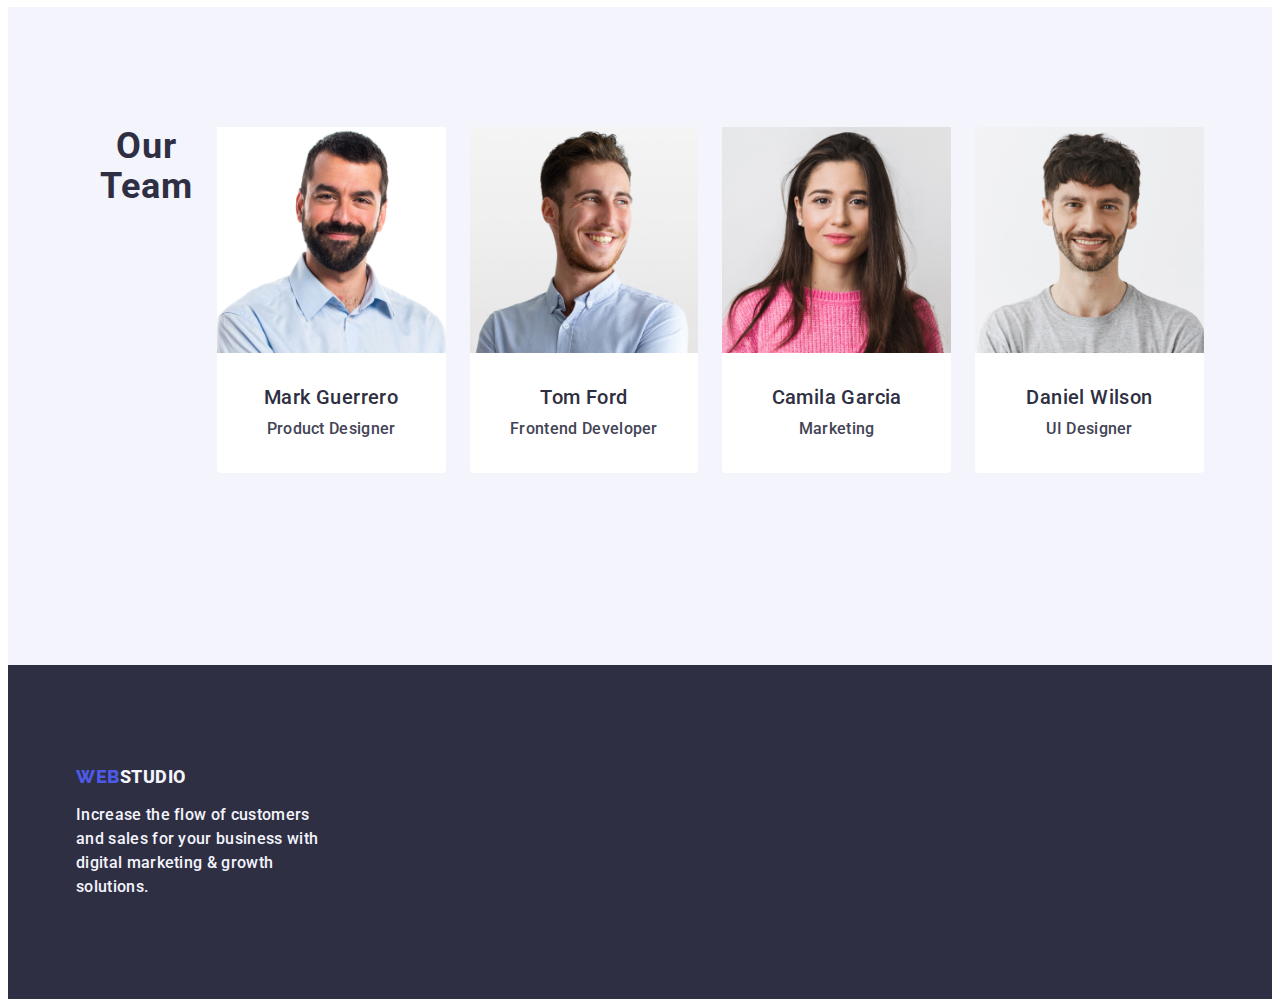
==== commit 7bf38c65: "container" ====
--- a/index.html
+++ b/index.html
@@ -161,7 +161,7 @@
       </section>
     </main>
     <footer class="footer">
-      <div class="container">
+      <div class="container-footer">
         <a class="link footer-logo" href="./index.html"
           >Web<span class="span-footer">Studio</span></a
         >
--- a/css/styles.css
+++ b/css/styles.css
@@ -63,13 +63,6 @@
   max-width: 100%;
   height: auto;
 }
-.container {
-  display: flex;
-  max-width: 1158px;
-  padding: 0 15px;
-  margin: 0 auto;
-}
-
 .visually-hidden {
   position: absolute;
   width: 1px;
@@ -82,6 +75,25 @@
   clip: rect(0 0 0 0);
   overflow: hidden;
 }
+
+/* DIV */
+.container {
+  display: flex;
+  max-width: 1158px;
+  padding: 0 15px;
+  margin: 0 auto;
+}
+.container-footer {
+  max-width: 1158px;
+  padding: 0 15px;
+  margin: 0 auto;
+}
+.container-portfolio {
+  padding: 32px 16px;
+  border: 1px solid #e7e9fc;
+  border-top: none;
+}
+
 /* ---------HEADER------------ */
 .header {
   border-bottom: 1px solid #e7e9fc;
@@ -288,11 +300,7 @@
 .img-portfolio {
   width: calc((100% - 48px) / 3);
 }
-.container-portfolio {
-  padding: 32px 16px;
-  border: 1px solid #e7e9fc;
-  border-top: none;
-}
+
 /* ---------Section----------- */
 .section-one {
   background: var(--navyblue, #2e2f42);
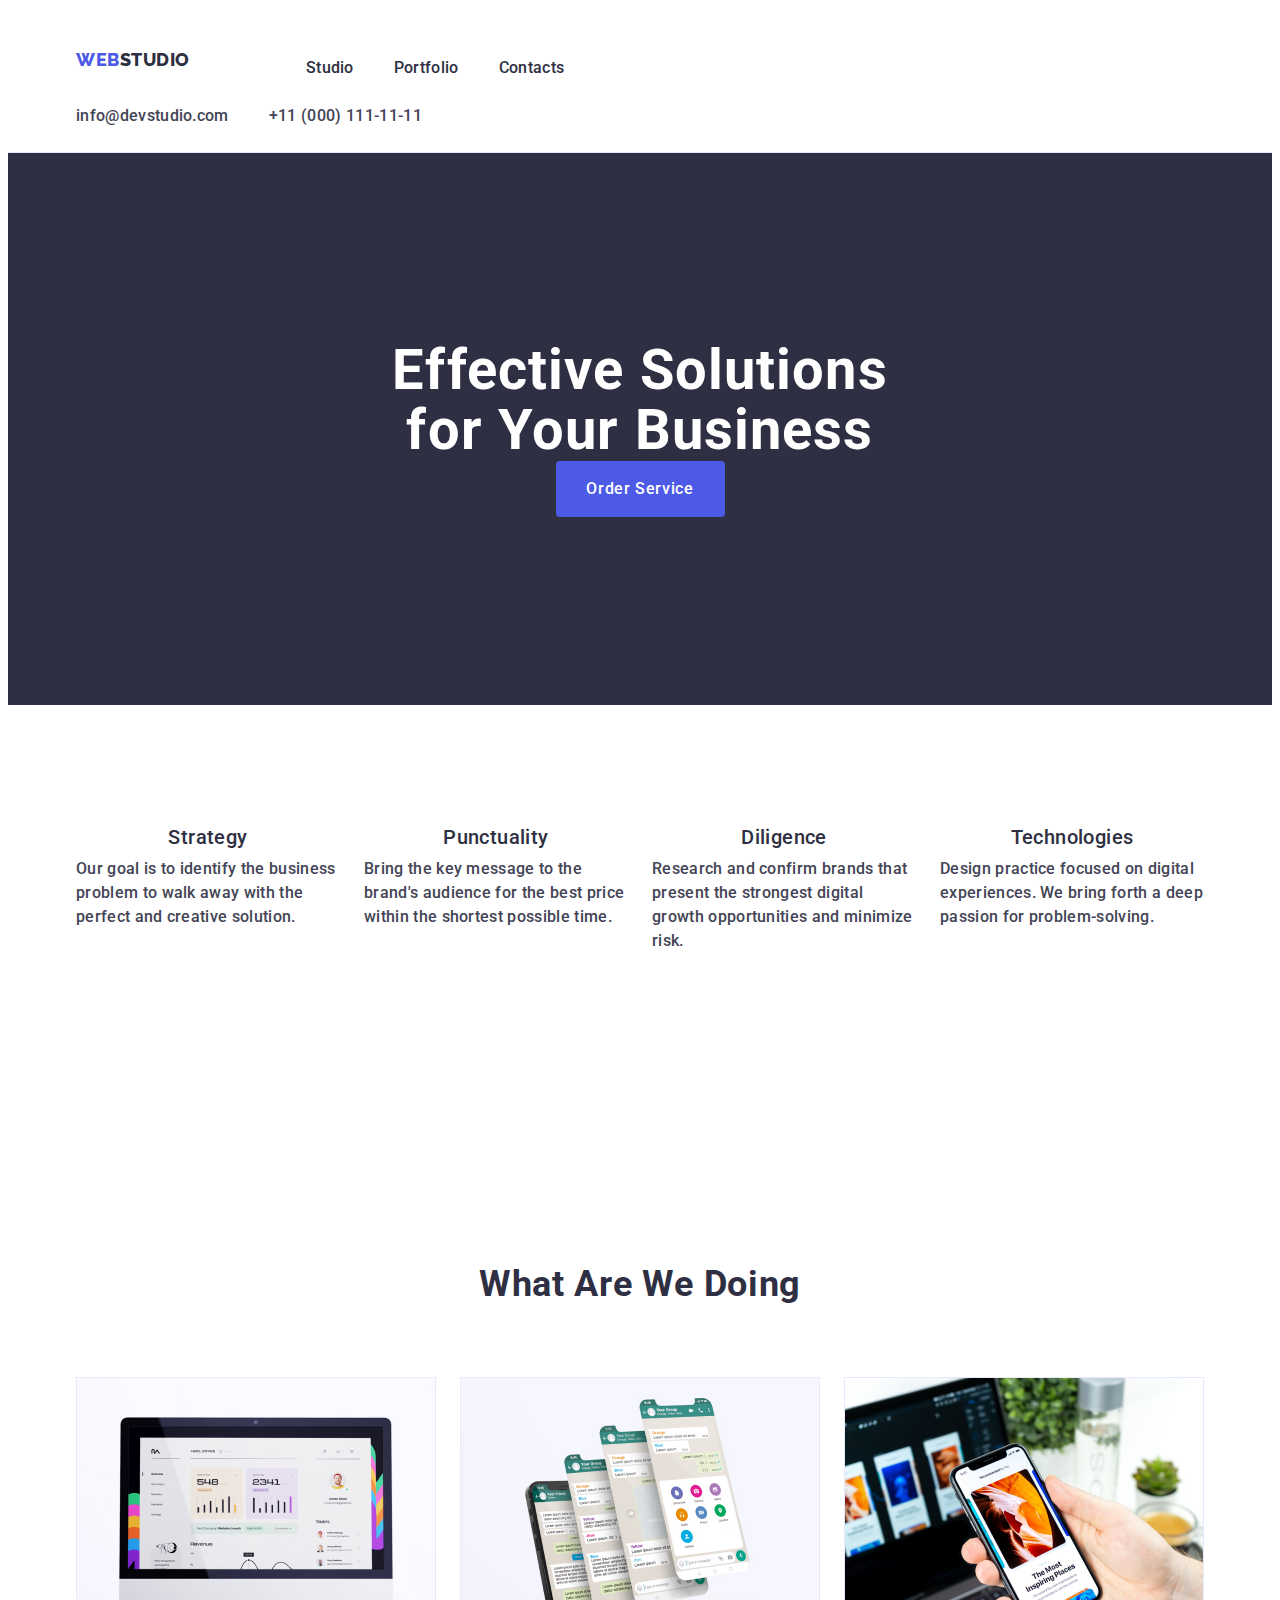
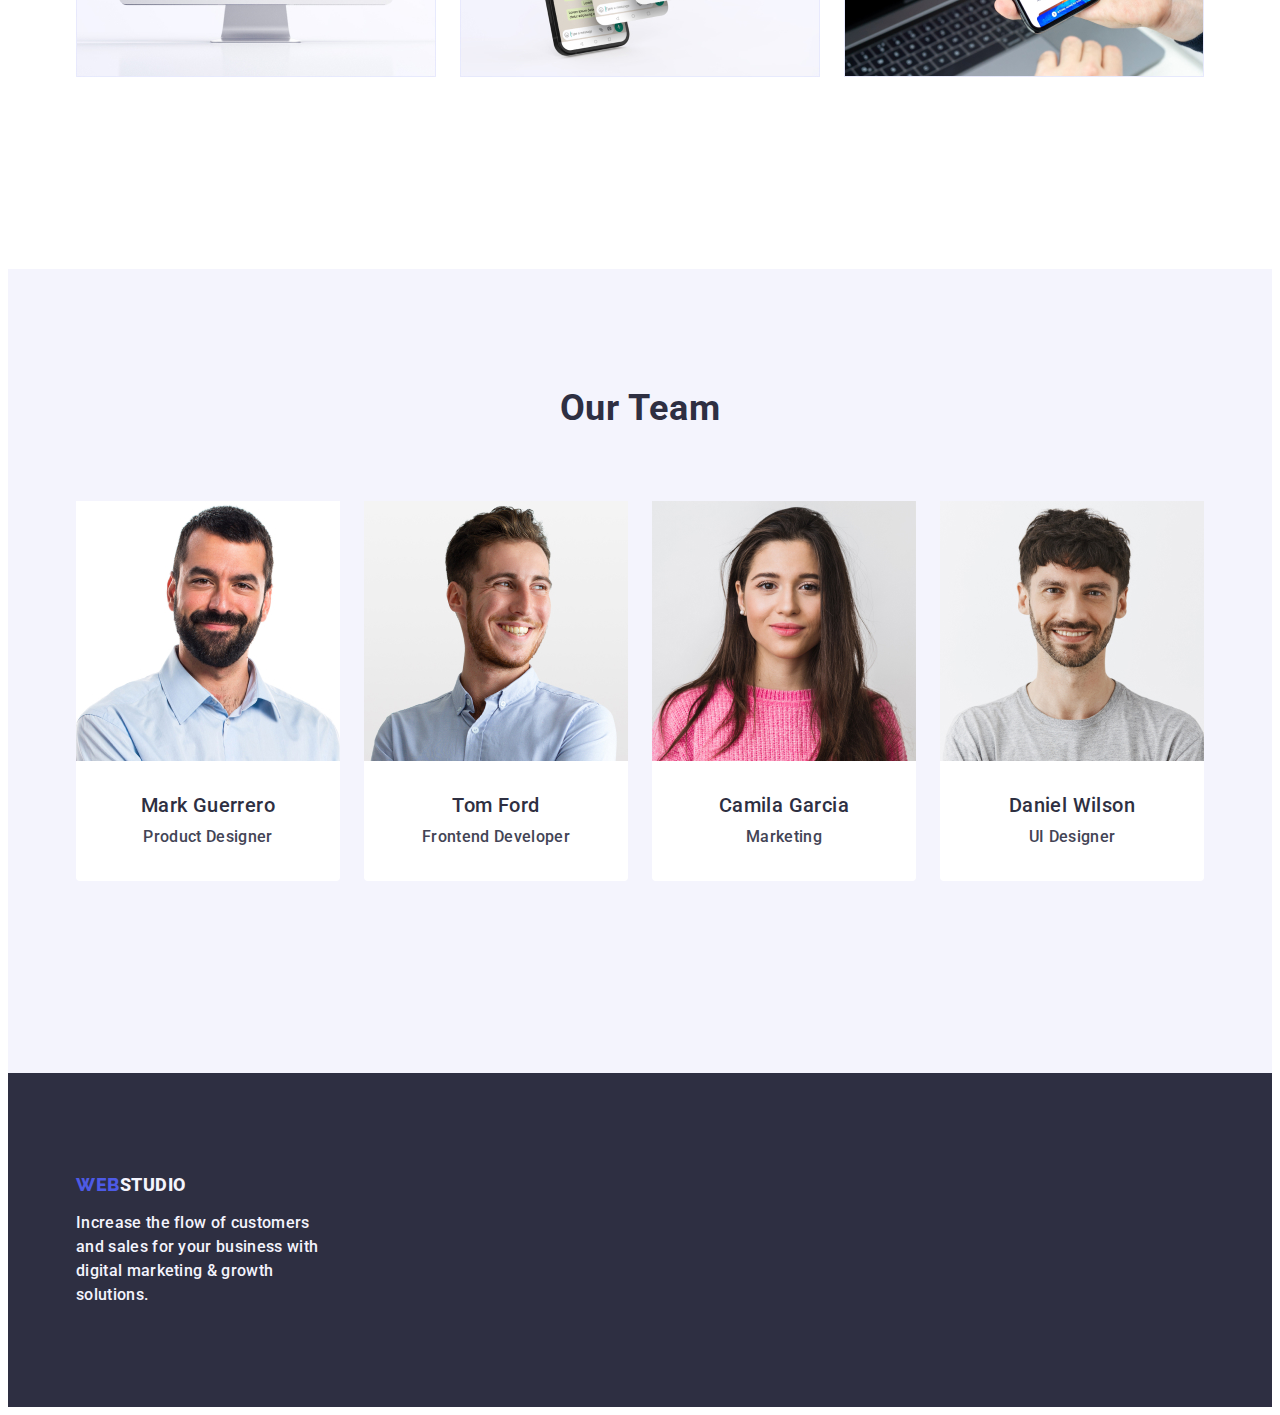
==== commit 6321d4c6: "go" ====
--- a/index.html
+++ b/index.html
@@ -161,7 +161,7 @@
       </section>
     </main>
     <footer class="footer">
-      <div class="container-footer">
+      <div class="container">
         <a class="link footer-logo" href="./index.html"
           >Web<span class="span-footer">Studio</span></a
         >
--- a/css/styles.css
+++ b/css/styles.css
@@ -78,12 +78,6 @@
 
 /* DIV */
 .container {
-  display: flex;
-  max-width: 1158px;
-  padding: 0 15px;
-  margin: 0 auto;
-}
-.container-footer {
   max-width: 1158px;
   padding: 0 15px;
   margin: 0 auto;
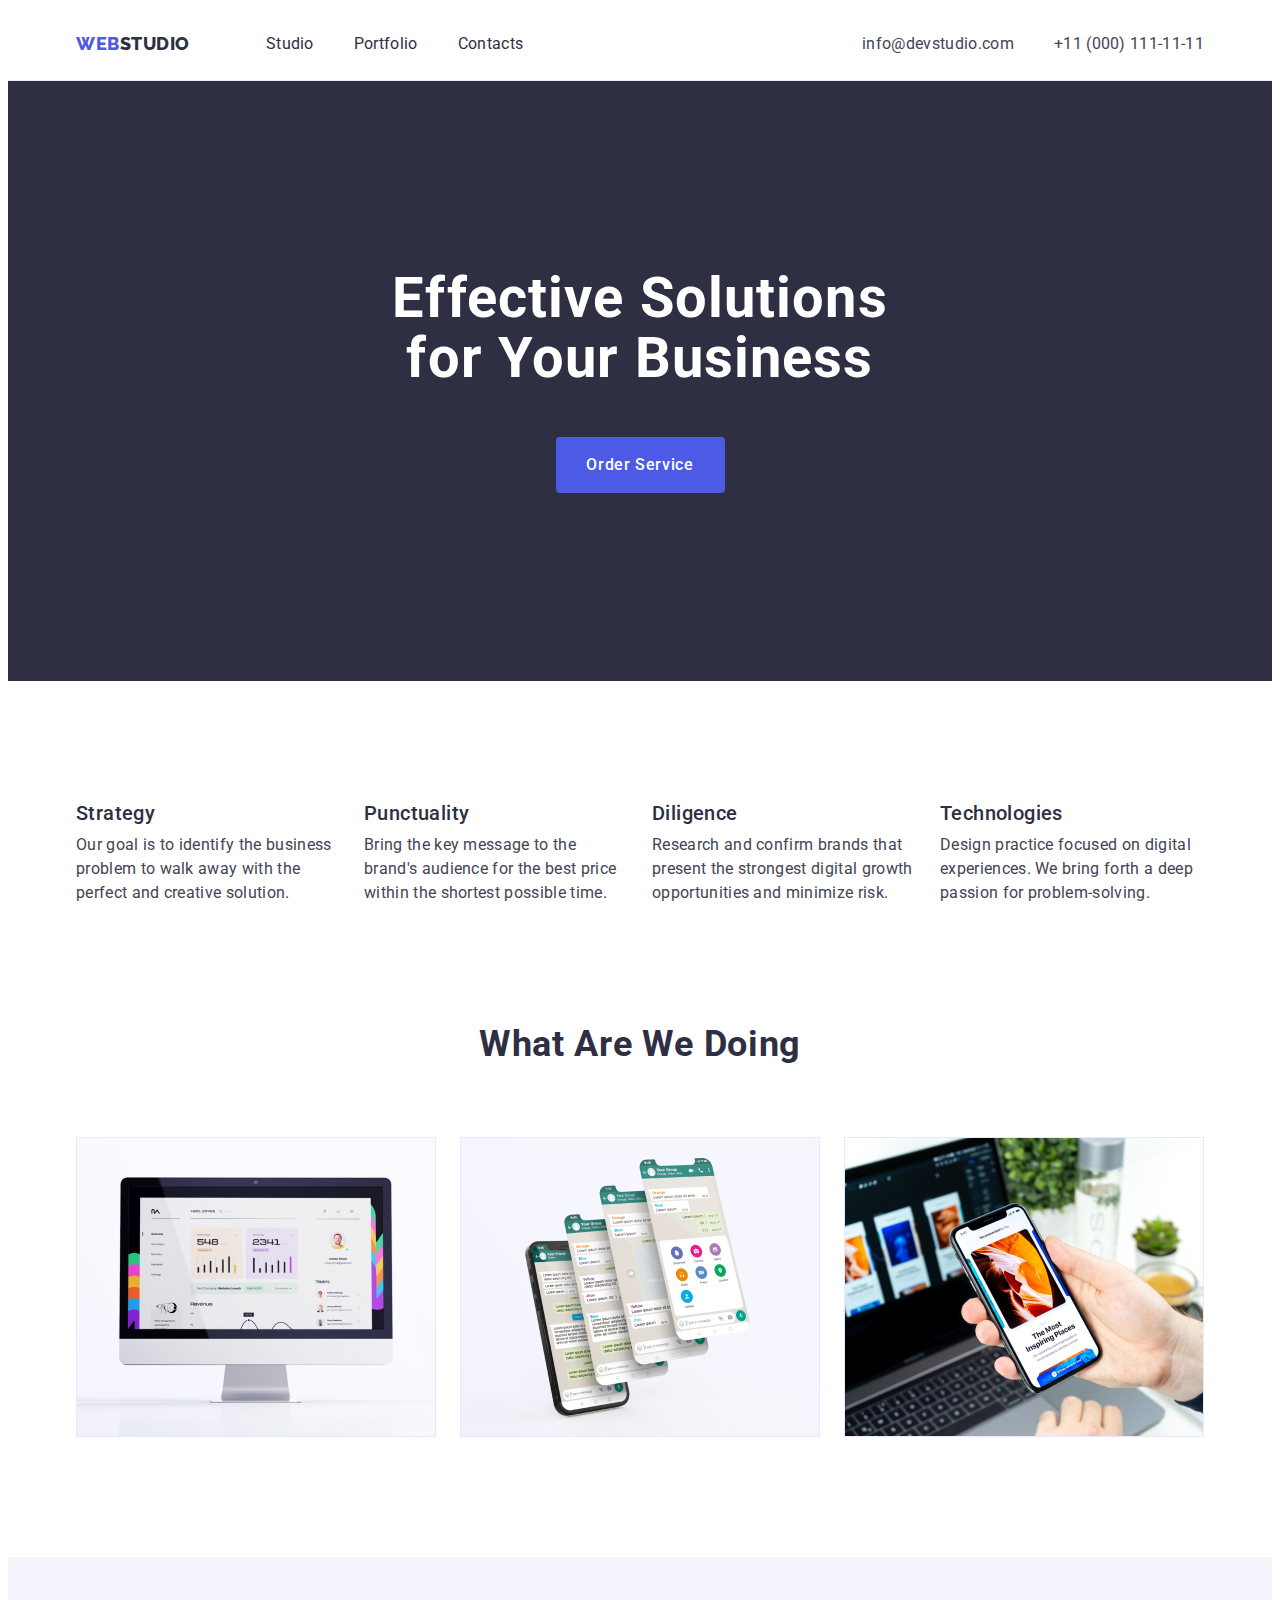
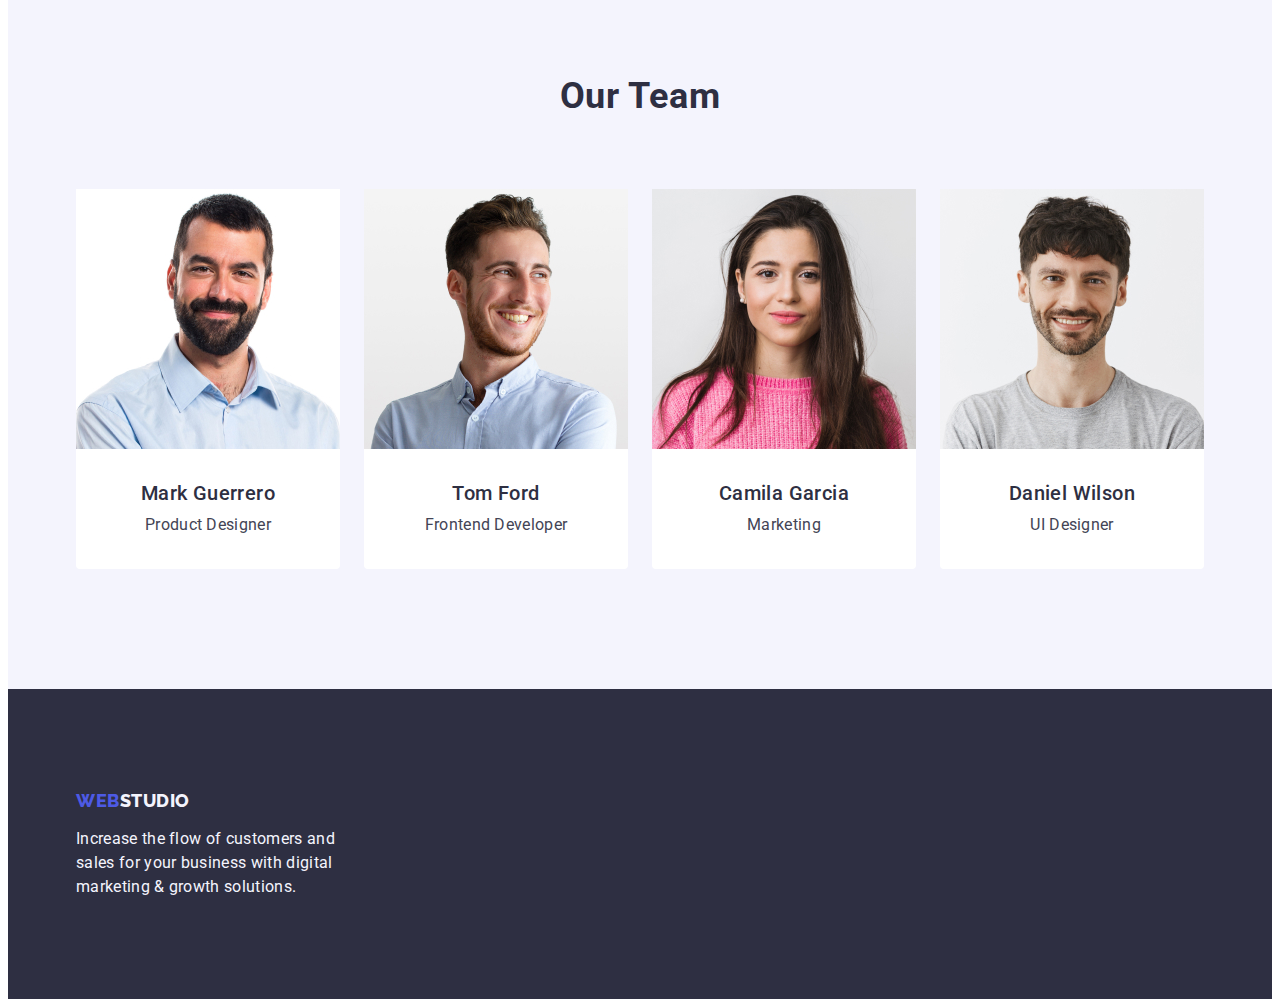
==== commit dd7ee4fd: "done" ====
--- a/index.html
+++ b/index.html
@@ -22,7 +22,7 @@
   <body>
     <header class="header">
       <div class="container">
-        <nav class="list header-list">
+        <nav class="list header-nav">
           <a href="./index.html" class="header-logo link list"
             >Web<span class="logo-span">Studio</span></a
           >
--- a/css/styles.css
+++ b/css/styles.css
@@ -8,7 +8,6 @@
   color: var(--slate);
   background-color: var(--white);
   line-height: 1.66;
-  font-weight: 500;
 }
 :root {
   --font-primary: "Roboto", sans-serif;
@@ -26,7 +25,6 @@
 }
 li {
   list-style: none;
-  /* list-style-type: none; */
 }
 .list {
   list-style: none;
@@ -92,14 +90,18 @@
 .header {
   border-bottom: 1px solid #e7e9fc;
   background-color: var(--white, #fff);
-  padding-bottom: 24px;
-  padding-top: 24px;
+}
+.header .container {
+  display: flex;
+  justify-content: space-between;
+  align-items: center;
 }
 .address {
   font-style: normal;
 }
 .header-logo {
   display: inline-block;
+  margin-right: 76px;
   color: var(--iris, #4d5ae5);
   font-family: "Raleway", sans-serif;
   font-weight: 800;
@@ -107,8 +109,6 @@
   line-height: 1.17;
   letter-spacing: 0.03em;
   text-transform: uppercase;
-  margin-right: 76px;
-  margin-bottom: 16px;
 }
 .logo-span {
   color: var(--navyblue, #2e2f42);
@@ -118,10 +118,14 @@
   letter-spacing: 0.03em;
   text-transform: uppercase;
 }
+.header-nav {
+  display: flex;
+  align-items: center;
+}
 .header-list {
   display: flex;
+  gap: 40px;
   align-items: center;
-  gap: 40px;
 }
 .header-menu-item {
   color: var(--navyblue, #2e2f42);
@@ -129,7 +133,6 @@
   font-size: 16px;
   line-height: 1.5;
   letter-spacing: 0.02em;
-  padding: 24px 0;
 }
 .header-address {
   color: var(--slate, #434455);
@@ -139,12 +142,14 @@
   letter-spacing: 0.02em;
 }
 .header-item {
+  display: inline-block;
   padding: 24px 0;
 }
 .link:hover,
 .link:focus {
   color: #404bbf;
 }
+
 /* -------------MAIN----------- */
 
 .main-title {
@@ -159,7 +164,7 @@
 }
 .text-btn {
   display: block;
-  margin: 0 auto;
+  margin: 48px auto 0;
   min-width: 169px;
   height: 56px;
   border: none;
@@ -204,7 +209,6 @@
 }
 .section-list {
   display: flex;
-  padding-bottom: 72px;
   gap: 24px;
 }
 .section-two-link {
@@ -227,13 +231,15 @@
 }
 .main-title-list {
   margin-bottom: 8px;
-  text-align: center;
   color: var(--navyblue, #2e2f42);
   font-family: var(--font-primary);
   font-weight: 500;
   font-size: 20px;
   line-height: 1.2;
   letter-spacing: 0.02em;
+}
+.section-team .main-title-list {
+  text-align: center;
 }
 .main-text {
   color: var(--slate, #434455);
@@ -289,7 +295,6 @@
   flex-wrap: wrap;
   column-gap: 24px;
   row-gap: 48px;
-  width: calc((100% - 48px) / 3);
 }
 .img-portfolio {
   width: calc((100% - 48px) / 3);
@@ -298,25 +303,21 @@
 /* ---------Section----------- */
 .section-one {
   background: var(--navyblue, #2e2f42);
-  padding-top: 188px;
-  padding-bottom: 188px;
+  padding: 188px 0;
 }
 .section-two {
   background: #fff;
-  padding-top: 120px;
-  padding-bottom: 120px;
+  padding: 120px 0;
 }
 
 .section-three {
   background: #fff;
-  padding-top: 120px;
   padding-bottom: 120px;
 }
 
 .section-team {
   background: var(--cloud, #f4f4fd);
-  padding-top: 120px;
-  padding-bottom: 120px;
+  padding: 120px 0;
 }
 
 .section-portfolio {
@@ -332,12 +333,6 @@
 }
 .span-footer {
   color: var(--cloud, #f4f4fd);
-  font-family: var(--font-primary);
-  font-size: 18px;
-  font-weight: 800;
-  line-height: 1.17;
-  letter-spacing: 0.03em;
-  text-transform: uppercase;
 }
 .footer-text {
   line-height: 1.5;
@@ -355,5 +350,4 @@
   line-height: 1.17;
   letter-spacing: 0.03em;
   text-transform: uppercase;
-  margin-right: 76px;
-}
+}
